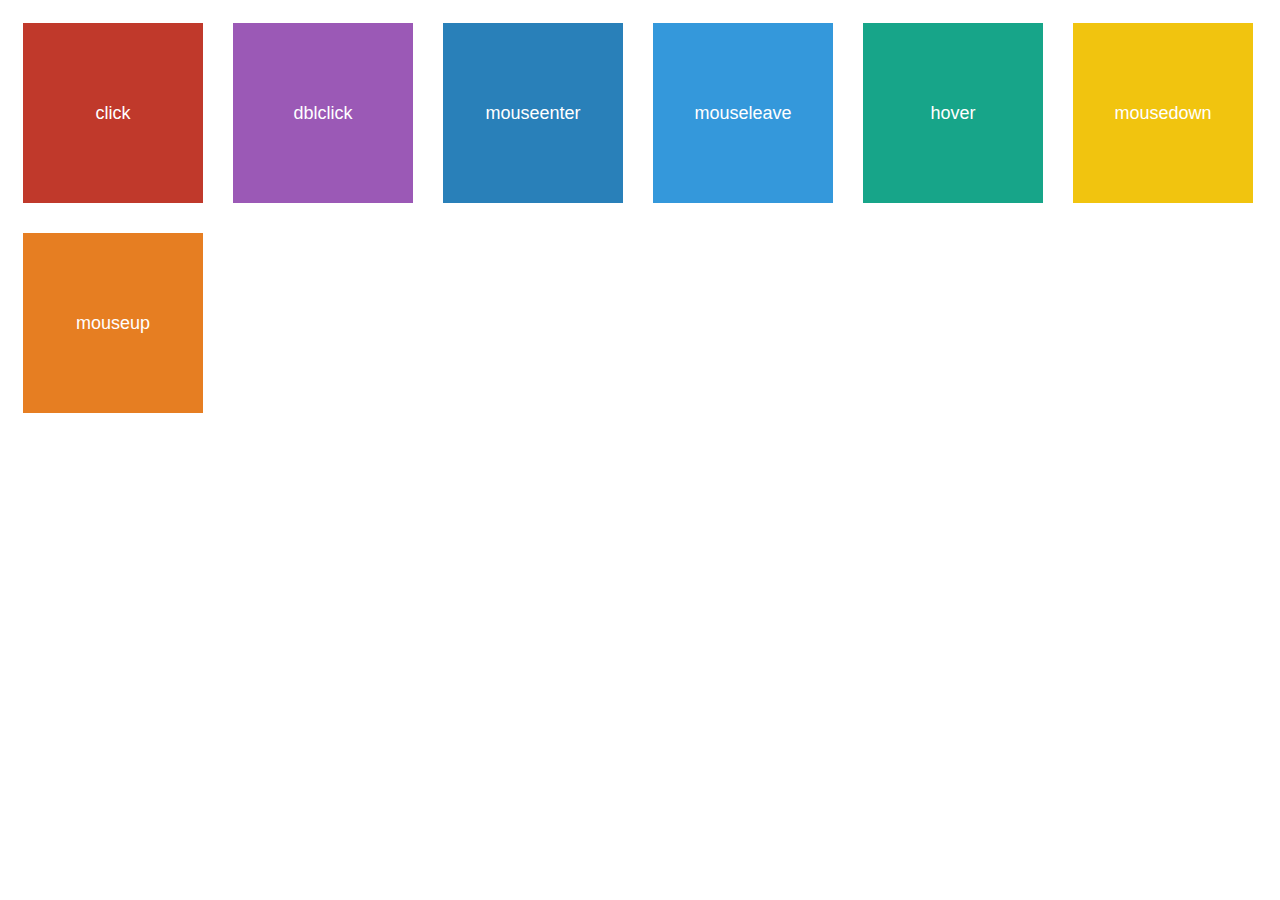
==== ej2.html @ beb71d4f "cambio" ====
<!DOCTYPE html>
<html lang="es">

<head>
    <meta charset="UTF-8">
    <meta name="viewport" content="width=device-width, initial-scale=1.0">
    <meta http-equiv="X-UA-Compatible" content="ie=edge">
    <title>Document</title>
    <link rel="stylesheet" href="css/ejercicio1.css">

</head>

<body>

    <div class="container">
        <div class="caja caja1">click</div>
        <div class="caja caja2">dblclick</div>
        <div class="caja caja3">mouseenter</div>
        <div class="caja caja4">mouseleave</div>
        <div class="caja caja5">hover</div>
        <div class="caja caja6">mousedown</div>
        <div class="caja caja7">mouseup</div>
    </div>
</body>


</html>
<script src="https://ajax.googleapis.com/ajax/libs/jquery/3.4.1/jquery.min.js"></script>
<script type="text/javascript" src="js/ej2.js"></script>
---- css/ejercicio1.css ----
.container {
    position: relative;
}

.caja {
    width: 180px;
    height: 180px;
    color: #FFF;
    text-align: center;
    line-height: 180px;
    margin: 15px;
    float: left;
    font-size: 18px;
    font-family: Arial;
}

.caja1 {
    background-color: #C0392B;
}

.caja2 {
    background-color: #9B59B6;
}

.caja3 {
    background-color: #2980B9;
}

.caja4 {
    background-color: #3498DB;
}

.caja5 {
    background-color: #17A589;
}

.caja6 {
    background-color: #F1C40F;
}

.caja7 {
    background-color: #E67E22;
}

.caja8 {
    background-color: #95A5A6;
}

.caja9 {
    background-color: #2C3E50;
}

.caja10 {
    background-color: grey;
}

.caja11 {
    background-color: black;
}
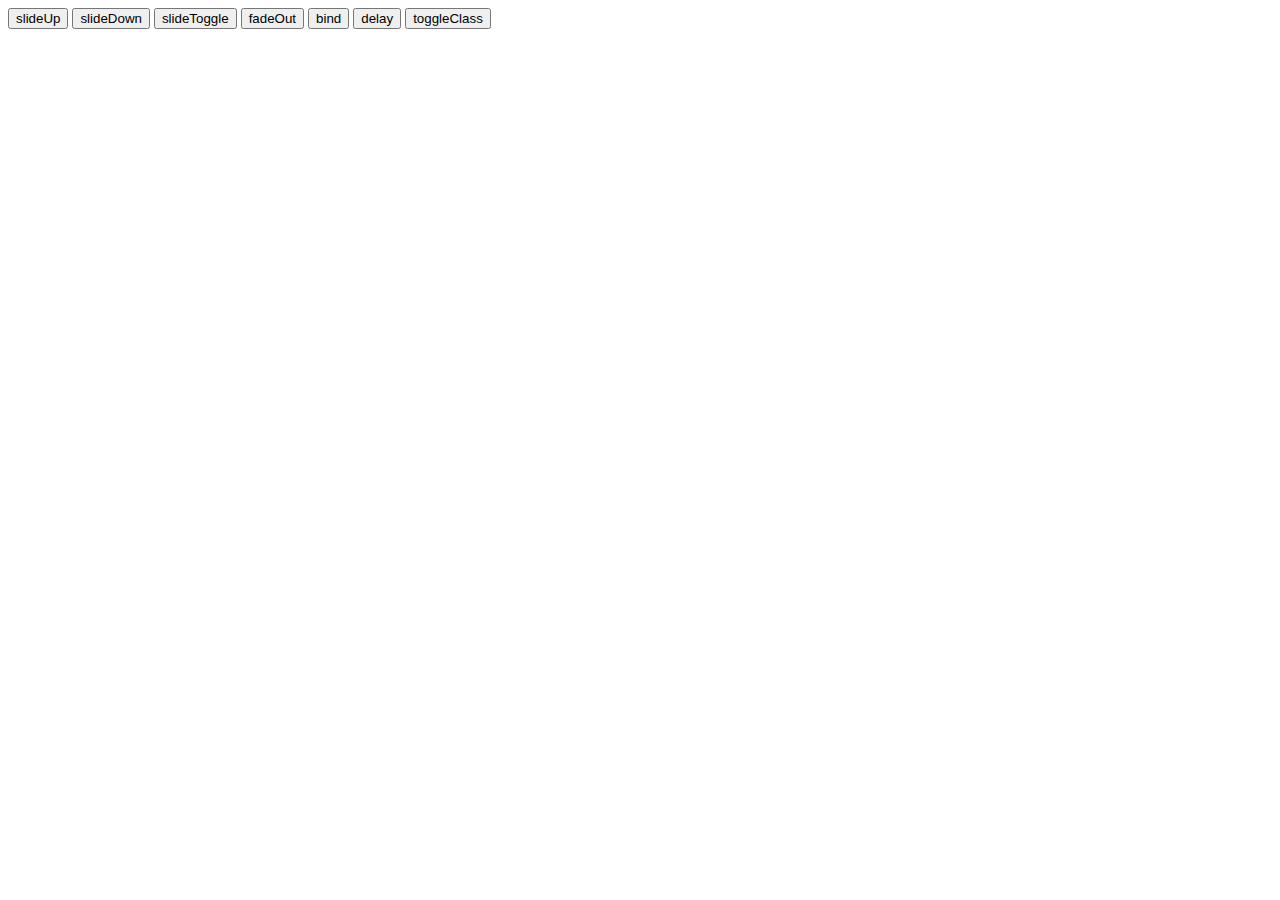
==== commit ea9352ca: "s" ====
--- a/ej2.html
+++ b/ej2.html
@@ -6,24 +6,25 @@
     <meta name="viewport" content="width=device-width, initial-scale=1.0">
     <meta http-equiv="X-UA-Compatible" content="ie=edge">
     <title>Document</title>
-    <link rel="stylesheet" href="css/ejercicio1.css">
+    <link rel="stylesheet" href="css/ej2.css">
+
 
 </head>
 
 <body>
-
-    <div class="container">
-        <div class="caja caja1">click</div>
-        <div class="caja caja2">dblclick</div>
-        <div class="caja caja3">mouseenter</div>
-        <div class="caja caja4">mouseleave</div>
-        <div class="caja caja5">hover</div>
-        <div class="caja caja6">mousedown</div>
-        <div class="caja caja7">mouseup</div>
+    <button id=" b1 ">slideUp</button>
+    <button id="b2 ">slideDown</button>
+    <button id="b3 ">slideToggle</button>
+    <button id="b4 ">fadeOut</button>
+    <button id="b5 ">bind</button>
+    <button id="b6 ">delay</button>
+    <button id="b7 ">toggleClass</button>
+    <div class="container ">
+        <div class="caja caja1 "></div>
     </div>
 </body>
 
 
 </html>
-<script src="https://ajax.googleapis.com/ajax/libs/jquery/3.4.1/jquery.min.js"></script>
-<script type="text/javascript" src="js/ej2.js"></script>+<script src="https://ajax.googleapis.com/ajax/libs/jquery/3.4.1/jquery.min.js "></script>
+<script type="text/javascript " src="js/ej2.js "></script>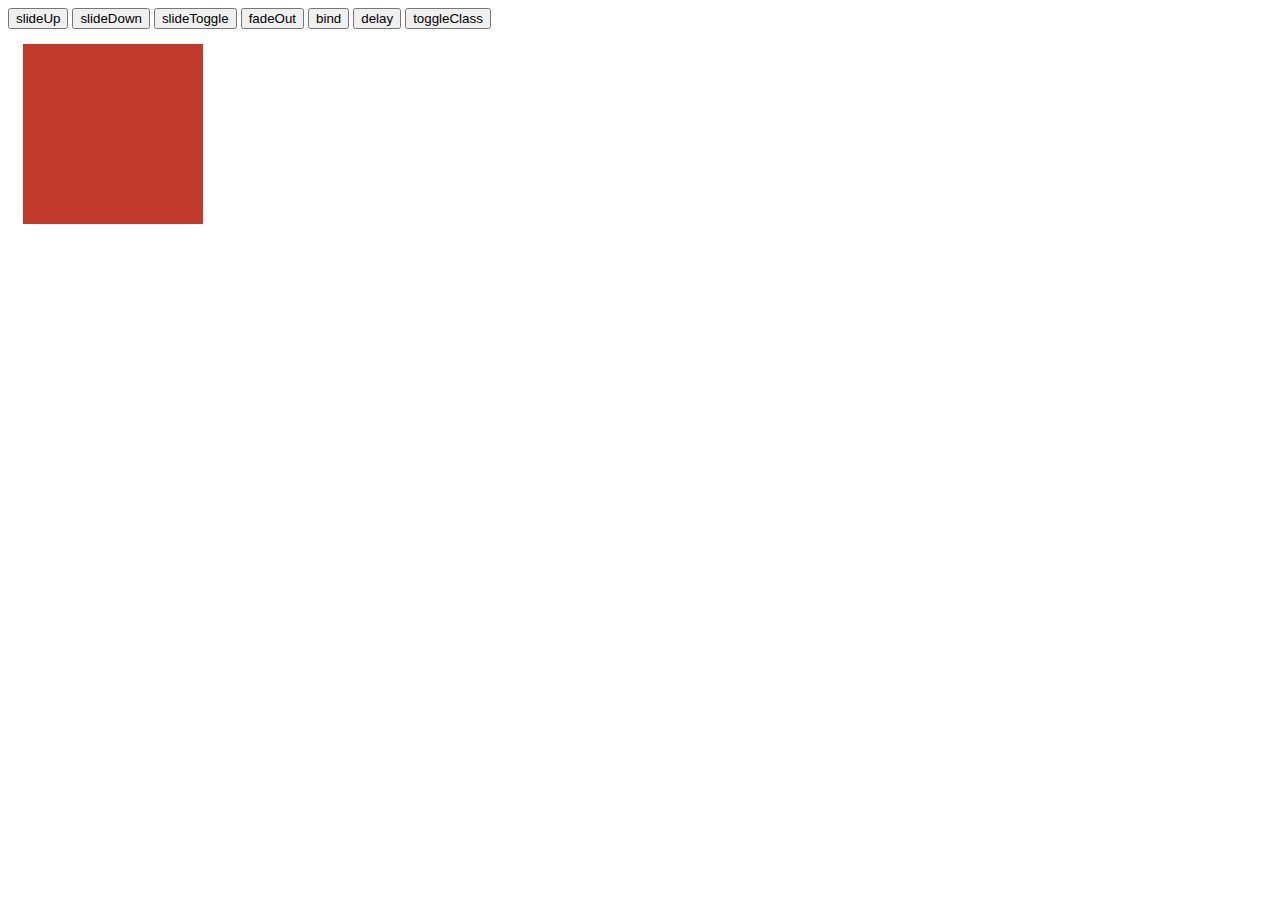
==== commit e3a906aa: "sss" ====
--- a/ej2.html
+++ b/ej2.html
@@ -6,19 +6,19 @@
     <meta name="viewport" content="width=device-width, initial-scale=1.0">
     <meta http-equiv="X-UA-Compatible" content="ie=edge">
     <title>Document</title>
-    <link rel="stylesheet" href="css/ej2.css">
+    <link rel="stylesheet" href="css/style.css">
 
 
 </head>
 
 <body>
-    <button id=" b1 ">slideUp</button>
-    <button id="b2 ">slideDown</button>
-    <button id="b3 ">slideToggle</button>
-    <button id="b4 ">fadeOut</button>
-    <button id="b5 ">bind</button>
-    <button id="b6 ">delay</button>
-    <button id="b7 ">toggleClass</button>
+    <button id="b1">slideUp</button>
+    <button id="b2">slideDown</button>
+    <button id="b3">slideToggle</button>
+    <button id="b4">fadeOut</button>
+    <button id="b5">bind</button>
+    <button id="b6">delay</button>
+    <button id="b7">toggleClass</button>
     <div class="container ">
         <div class="caja caja1 "></div>
     </div>
--- a/css/style.css
+++ b/css/style.css
@@ -0,0 +1,72 @@
+.container {
+    position: relative;
+}
+
+.caja {
+    width: 180px;
+    height: 180px;
+    color: #FFF;
+    text-align: center;
+    line-height: 180px;
+    margin: 15px;
+    float: left;
+    font-size: 18px;
+    font-family: Arial;
+}
+
+.caja1 {
+    background-color: #C0392B;
+}
+
+.caja2 {
+    background-color: #9B59B6;
+}
+
+.caja3 {
+    background-color: #2980B9;
+}
+
+.caja4 {
+    background-color: #3498DB;
+}
+
+.caja5 {
+    background-color: #17A589;
+}
+
+.caja6 {
+    background-color: #F1C40F;
+}
+
+.caja7 {
+    background-color: #E67E22;
+}
+
+.caja8 {
+    background-color: #95A5A6;
+}
+
+.caja9 {
+    background-color: #2C3E50;
+}
+
+.caja10 {
+    background-color: grey;
+}
+
+.caja11 {
+    background-color: black;
+}
+
+@keyframes colores {
+    from {
+        background: red;
+    }
+    to {
+        background: blue;
+    }
+}
+
+.animacion {
+    animation: colores 3s ease;
+}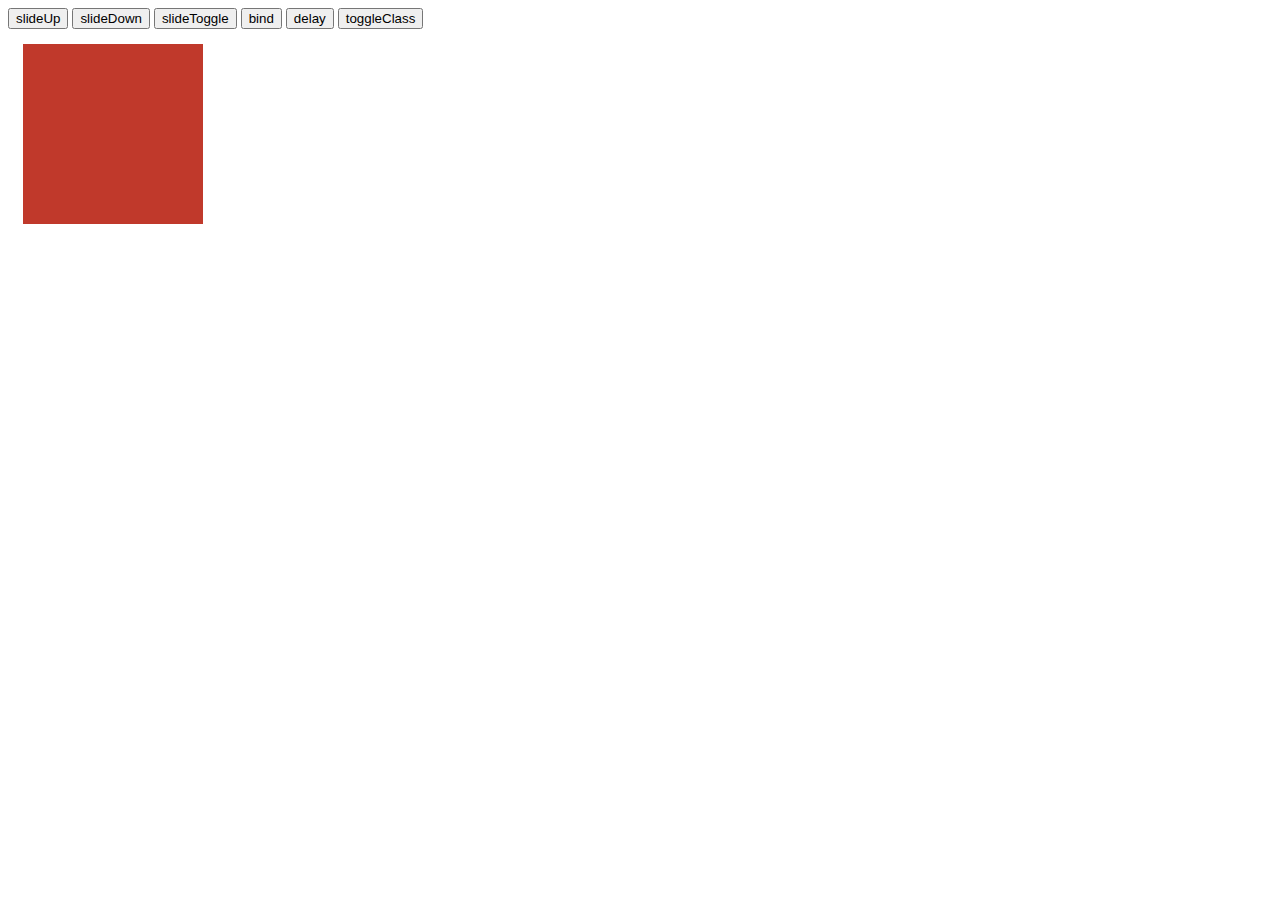
==== commit a097ee80: "x" ====
--- a/ej2.html
+++ b/ej2.html
@@ -15,7 +15,6 @@
     <button id="b1">slideUp</button>
     <button id="b2">slideDown</button>
     <button id="b3">slideToggle</button>
-    <button id="b4">fadeOut</button>
     <button id="b5">bind</button>
     <button id="b6">delay</button>
     <button id="b7">toggleClass</button>
